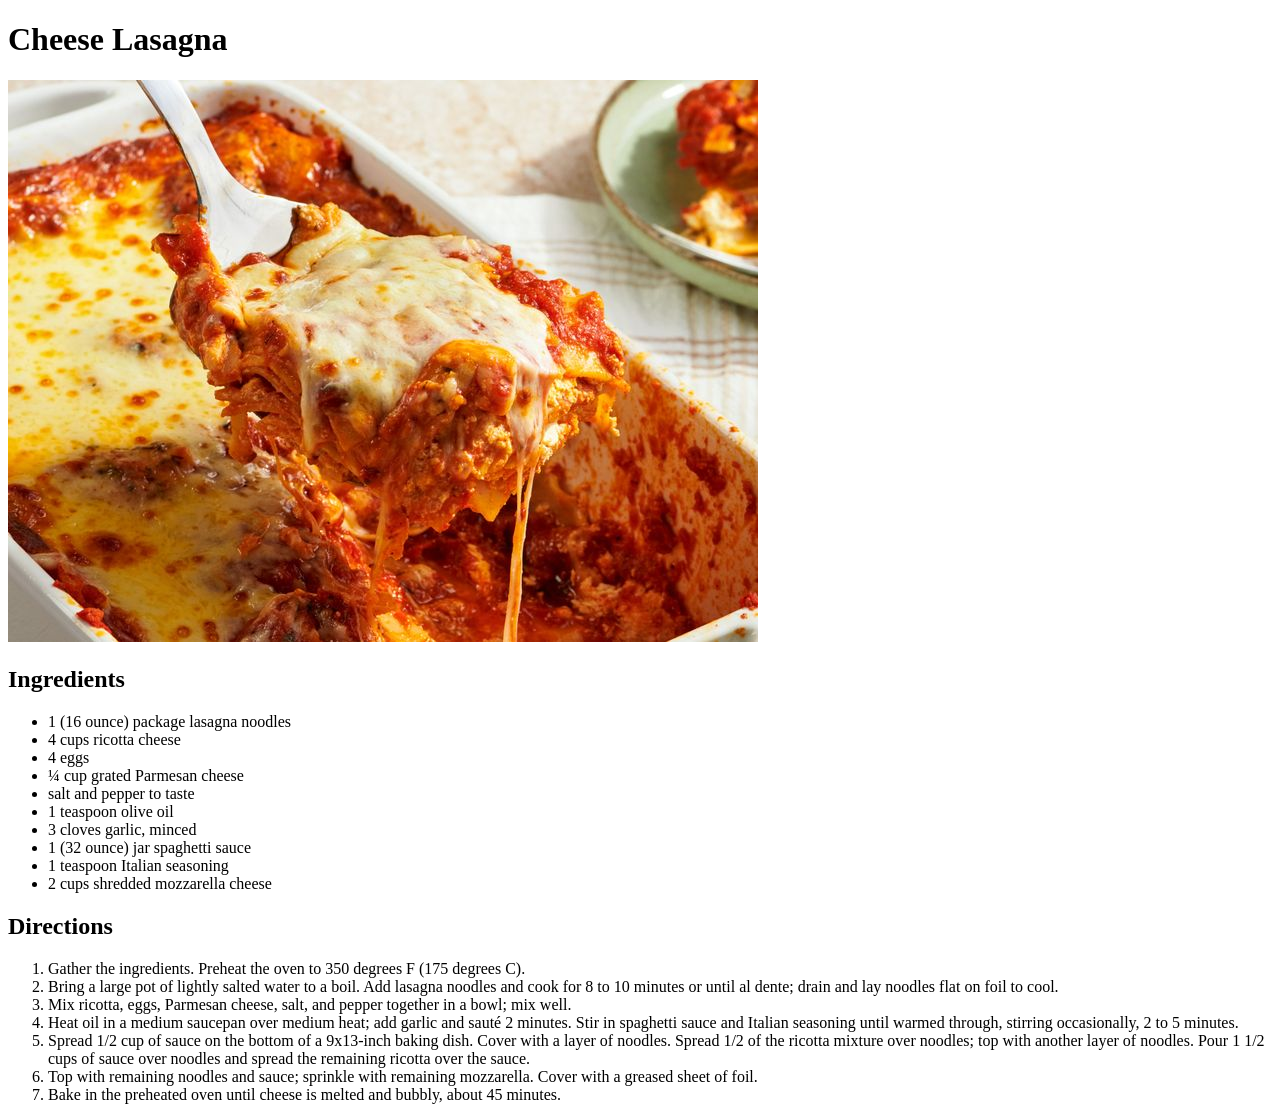
==== recipes/cheese-lasagna.html @ ff3237e6 "Cree una página web de recetas." ====
<!DOCTYPE html>
<html lang="en">
<head>
    <meta charset="UTF-8">
    <meta name="viewport" content="width=device-width, initial-scale=1.0">
    <title>Cheese Lasagna</title>
</head>
<body>
    <h1>Cheese Lasagna</h1>
    <img src="../images/cheese-lasagna.jpg" alt="Cheese Lasagna">
    <h2>Ingredients</h2>
    <ul>
        <li>1 (16 ounce) package lasagna noodles</li>
        <li>4 cups ricotta cheese</li>
        <li>4 eggs</li>
        <li>¼ cup grated Parmesan cheese</li>
        <li>salt and pepper to taste</li>
        <li>1 teaspoon olive oil</li>
        <li>3 cloves garlic, minced</li>
        <li>1 (32 ounce) jar spaghetti sauce</li>
        <li>1 teaspoon Italian seasoning</li>
        <li>2 cups shredded mozzarella cheese</li>
    </ul>
    <h2>Directions</h2>
    <ol>
        <li>Gather the ingredients. Preheat the oven to 350 degrees F (175 degrees C).</li>
        <li>Bring a large pot of lightly salted water to a boil. Add lasagna noodles and cook for 8 to 10 minutes or until al dente; drain and lay noodles flat on foil to cool.</li>
        <li>Mix ricotta, eggs, Parmesan cheese, salt, and pepper together in a bowl; mix well.</li>
        <li>Heat oil in a medium saucepan over medium heat; add garlic and sauté 2 minutes. Stir in spaghetti sauce and Italian seasoning until warmed through, stirring occasionally, 2 to 5 minutes.</li>
        <li>Spread 1/2 cup of sauce on the bottom of a 9x13-inch baking dish. Cover with a layer of noodles. Spread 1/2 of the ricotta mixture over noodles; top with another layer of noodles. Pour 1 1/2 cups of sauce over noodles and spread the remaining ricotta over the sauce.</li>
        <li>Top with remaining noodles and sauce; sprinkle with remaining mozzarella. Cover with a greased sheet of foil.</li>
        <li>Bake in the preheated oven until cheese is melted and bubbly, about 45 minutes.</li>
    </ol>
</body>
</html>
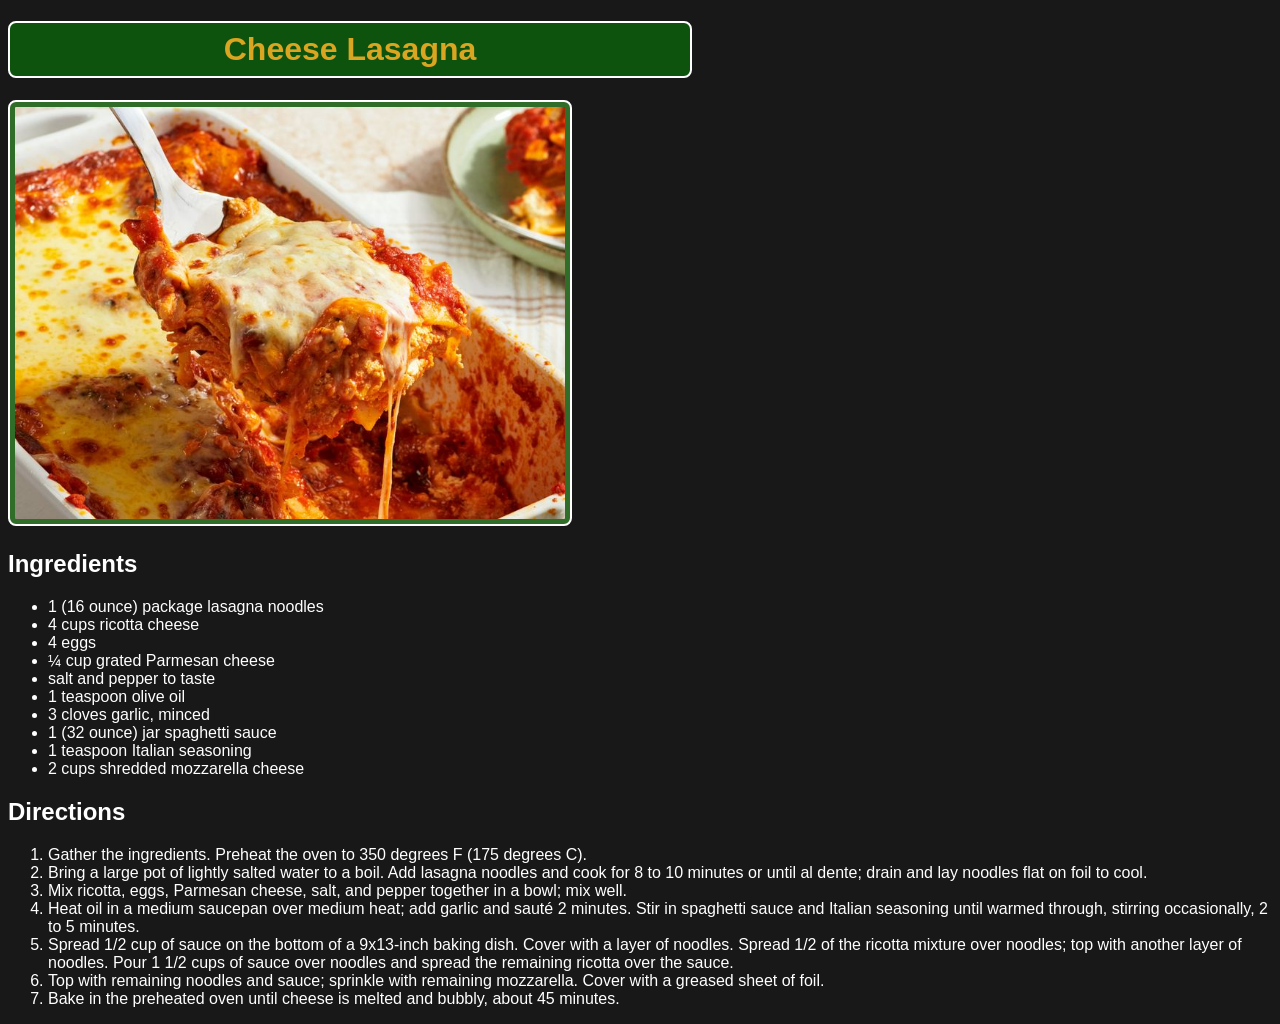
==== commit 8ba5a205: "Añadí algunos estilos CSS a la página web de recetas." ====
--- a/recipes/cheese-lasagna.html
+++ b/recipes/cheese-lasagna.html
@@ -3,6 +3,7 @@
 <head>
     <meta charset="UTF-8">
     <meta name="viewport" content="width=device-width, initial-scale=1.0">
+    <link rel="stylesheet" href="../css/recipes.css">
     <title>Cheese Lasagna</title>
 </head>
 <body>
--- a/css/recipes.css
+++ b/css/recipes.css
@@ -0,0 +1,24 @@
+* {
+    background-color: #181818;
+    color: white;
+    font-family: sans-serif;
+}
+
+h1 {
+    background-color: #0D530E;
+    border: 2px solid white;
+    padding: 8px;
+    border-radius: 8px;
+    margin-right: 580px;
+    text-align: center;
+    color: goldenrod;
+}
+
+img {
+    width: 550px;
+    background-color: #306D29;
+    padding: 5px;
+    border: 2px solid white;
+    border-radius: 8px;
+
+}
